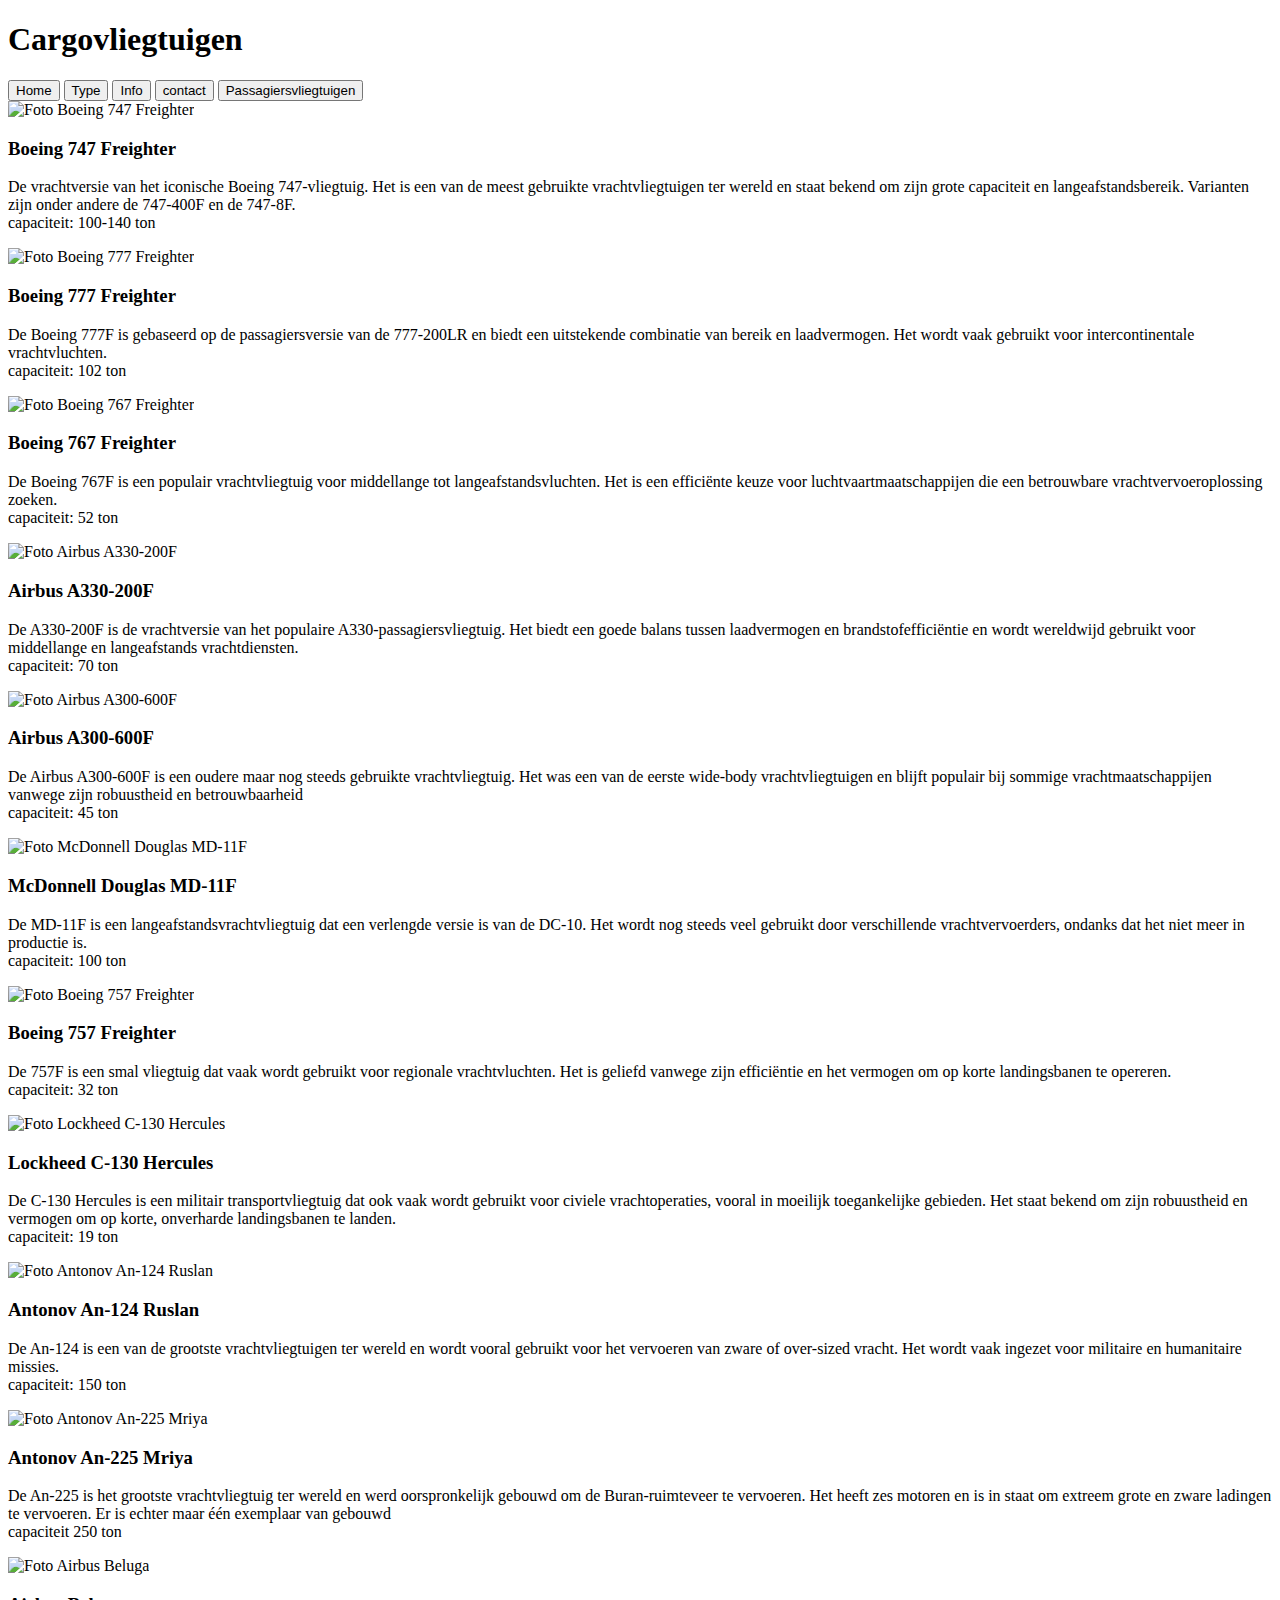
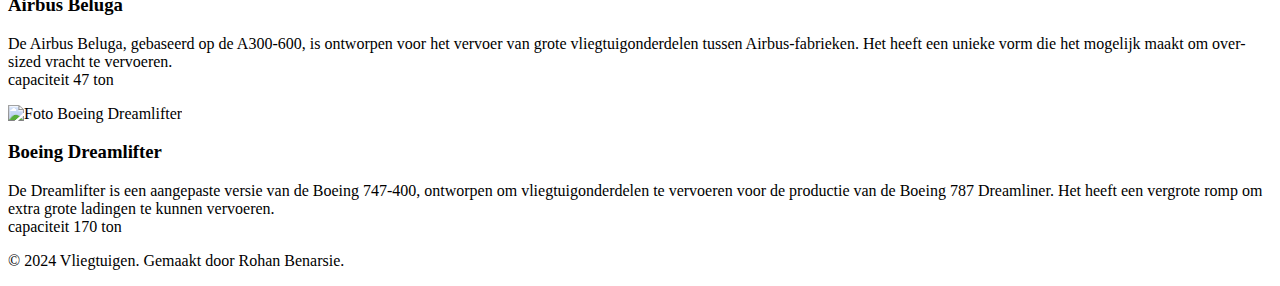
==== Cargovliegtuigen.html @ bac1a680 "code toegevoegd in passagiersvliegtuigen.html en cargovliegtuigen.html" ====
<!DOCTYPE html>
<html lang="nl">
<head>
    <meta charset="UTF-8">
    <meta name="viewport" content="width=device-width, initial-scale=1.0">
    <title>Vliegtuigen</title>
    <link rel="stylesheet" href="style.css">
</head>
<body class="passenger-page">

    <header>
    <h1>Cargovliegtuigen</h1>
    </header>

    <nav>
        <button onclick="window.location.href='index.html'">Home</button>
        <button onclick="window.location.href='type.html'">Type</button>
        <button onclick="window.location.href='info.html'">Info</button>
        <button onclick="window.location.href='contact.html'">contact</button>
        <button onclick="window.location.href='passagiersvliegtuigen.html'">Passagiersvliegtuigen</button>

    </nav>
    <main>
        <section class="photo-text-section">
            <div class="photo-text-block">
                <img src="images/747freighter.jpeg" alt="Foto Boeing 747 Freighter ">
                <div class="text-block">
                    <h3>Boeing 747 Freighter </h3>
                    <p>De vrachtversie van het iconische Boeing 747-vliegtuig. Het is een van de meest gebruikte vrachtvliegtuigen ter wereld en staat bekend om zijn grote capaciteit en langeafstandsbereik. Varianten zijn onder andere de 747-400F en de 747-8F.<br>
                    capaciteit: 100-140 ton</p>
                </div>
            </div>
            <div class="photo-text-block">
                <img src="images/777freighter.jpeg" alt="Foto Boeing 777 Freighter">
                <div class="text-block">
                    <h3>Boeing 777 Freighter</h3>
                    <p>De Boeing 777F is gebaseerd op de passagiersversie van de 777-200LR en biedt een uitstekende combinatie van bereik en laadvermogen. Het wordt vaak gebruikt voor intercontinentale vrachtvluchten.<br>
                    capaciteit: 102 ton</p>
                </div>
            </div>
            <div class="photo-text-block">
                <img src="images/767freighter.jpeg" alt="Foto Boeing 767 Freighter ">
                <div class="text-block">
                    <h3>Boeing 767 Freighter </h3>
                    <p>De Boeing 767F is een populair vrachtvliegtuig voor middellange tot langeafstandsvluchten. Het is een efficiënte keuze voor luchtvaartmaatschappijen die een betrouwbare vrachtvervoeroplossing zoeken.<br>
                    capaciteit: 52 ton</p>
                </div>
            </div>
            <div class="photo-text-block">
                <img src="images/a330f.jpeg" alt="Foto Airbus A330-200F">
                <div class="text-block">
                    <h3>Airbus A330-200F</h3>
                    <p> De A330-200F is de vrachtversie van het populaire A330-passagiersvliegtuig. Het biedt een goede balans tussen laadvermogen en brandstofefficiëntie en wordt wereldwijd gebruikt voor middellange en langeafstands vrachtdiensten.<br>
                    capaciteit: 70 ton</p>
                </div>
            </div>
        </section>

        <section class="photo-text-section">
            <div class="photo-text-block">
                <img src="images/a300f.jpeg" alt="Foto Airbus A300-600F">
                <div class="text-block">
                    <h3>Airbus A300-600F</h3>
                    <p>De Airbus A300-600F is een oudere maar nog steeds gebruikte vrachtvliegtuig. Het was een van de eerste wide-body vrachtvliegtuigen en blijft populair bij sommige vrachtmaatschappijen vanwege zijn robuustheid en betrouwbaarheid<br>
                    capaciteit: 45 ton</p>
                </div>
            </div>
            <div class="photo-text-block">
                <img src="images/md11.jpeg" alt="Foto McDonnell Douglas MD-11F">
                <div class="text-block">
                    <h3>McDonnell Douglas MD-11F</h3>
                    <p>De MD-11F is een langeafstandsvrachtvliegtuig dat een verlengde versie is van de DC-10. Het wordt nog steeds veel gebruikt door verschillende vrachtvervoerders, ondanks dat het niet meer in productie is.<br>
                    capaciteit: 100 ton</p>
                </div>
            </div>
            <div class="photo-text-block">
                <img src="images/757.jpeg" alt="Foto Boeing 757 Freighter ">
                <div class="text-block">
                    <h3>Boeing 757 Freighter </h3>
                    <p>De 757F is een smal vliegtuig dat vaak wordt gebruikt voor regionale vrachtvluchten. Het is geliefd vanwege zijn efficiëntie en het vermogen om op korte landingsbanen te opereren.<br>
                    capaciteit: 32 ton</p>
                </div>
            </div>
            <div class="photo-text-block">
                <img src="images/c130.jpeg" alt="Foto Lockheed C-130 Hercules">
                <div class="text-block">
                    <h3>Lockheed C-130 Hercules</h3>
                    <p> De C-130 Hercules is een militair transportvliegtuig dat ook vaak wordt gebruikt voor civiele vrachtoperaties, vooral in moeilijk toegankelijke gebieden. Het staat bekend om zijn robuustheid en vermogen om op korte, onverharde landingsbanen te landen.<br>
                    capaciteit: 19 ton</p>
                </div>
            </div>
        </section>

       <section class="photo-text-section">
            <div class="photo-text-block">
                <img src="images/Antonov124.jpeg" alt="Foto  Antonov An-124 Ruslan">
                <div class="text-block">
                    <h3> Antonov An-124 Ruslan</h3>
                    <p> De An-124 is een van de grootste vrachtvliegtuigen ter wereld en wordt vooral gebruikt voor het vervoeren van zware of over-sized vracht. Het wordt vaak ingezet voor militaire en humanitaire missies.<br>
                    capaciteit: 150 ton</p>
                </div>
            </div>
            <div class="photo-text-block">
                <img src="images/Antanov125.jpeg" alt="Foto Antonov An-225 Mriya">
                <div class="text-block">
                    <h3>Antonov An-225 Mriya</h3>
                    <p>De An-225 is het grootste vrachtvliegtuig ter wereld en werd oorspronkelijk gebouwd om de Buran-ruimteveer te vervoeren. Het heeft zes motoren en is in staat om extreem grote en zware ladingen te vervoeren. Er is echter maar één exemplaar van gebouwd<br>
                    capaciteit  250 ton</p>
                </div>
            </div>
            <div class="photo-text-block">
                <img src="images/beluga.jpeg" alt="Foto Airbus Beluga">
                <div class="text-block">
                    <h3>Airbus Beluga</h3>
                    <p>De Airbus Beluga, gebaseerd op de A300-600, is ontworpen voor het vervoer van grote vliegtuigonderdelen tussen Airbus-fabrieken. Het heeft een unieke vorm die het mogelijk maakt om over-sized vracht te vervoeren.<br>
                    capaciteit  47 ton</p>
                </div>
            </div>
            <div class="photo-text-block">
                <img src="images/dreamlifter.jpeg" alt="Foto Boeing Dreamlifter">
                <div class="text-block">
                    <h3>Boeing Dreamlifter</h3>
                    <p>De Dreamlifter is een aangepaste versie van de Boeing 747-400, ontworpen om vliegtuigonderdelen te vervoeren voor de productie van de Boeing 787 Dreamliner. Het heeft een vergrote romp om extra grote ladingen te kunnen vervoeren.<br>
                    capaciteit  170 ton</p>
                </div>
            </div>
        </section>
    </main>
    <footer>
        <p>&copy; 2024 Vliegtuigen. Gemaakt door Rohan Benarsie.</p>
    </footer>
</body>
</html>
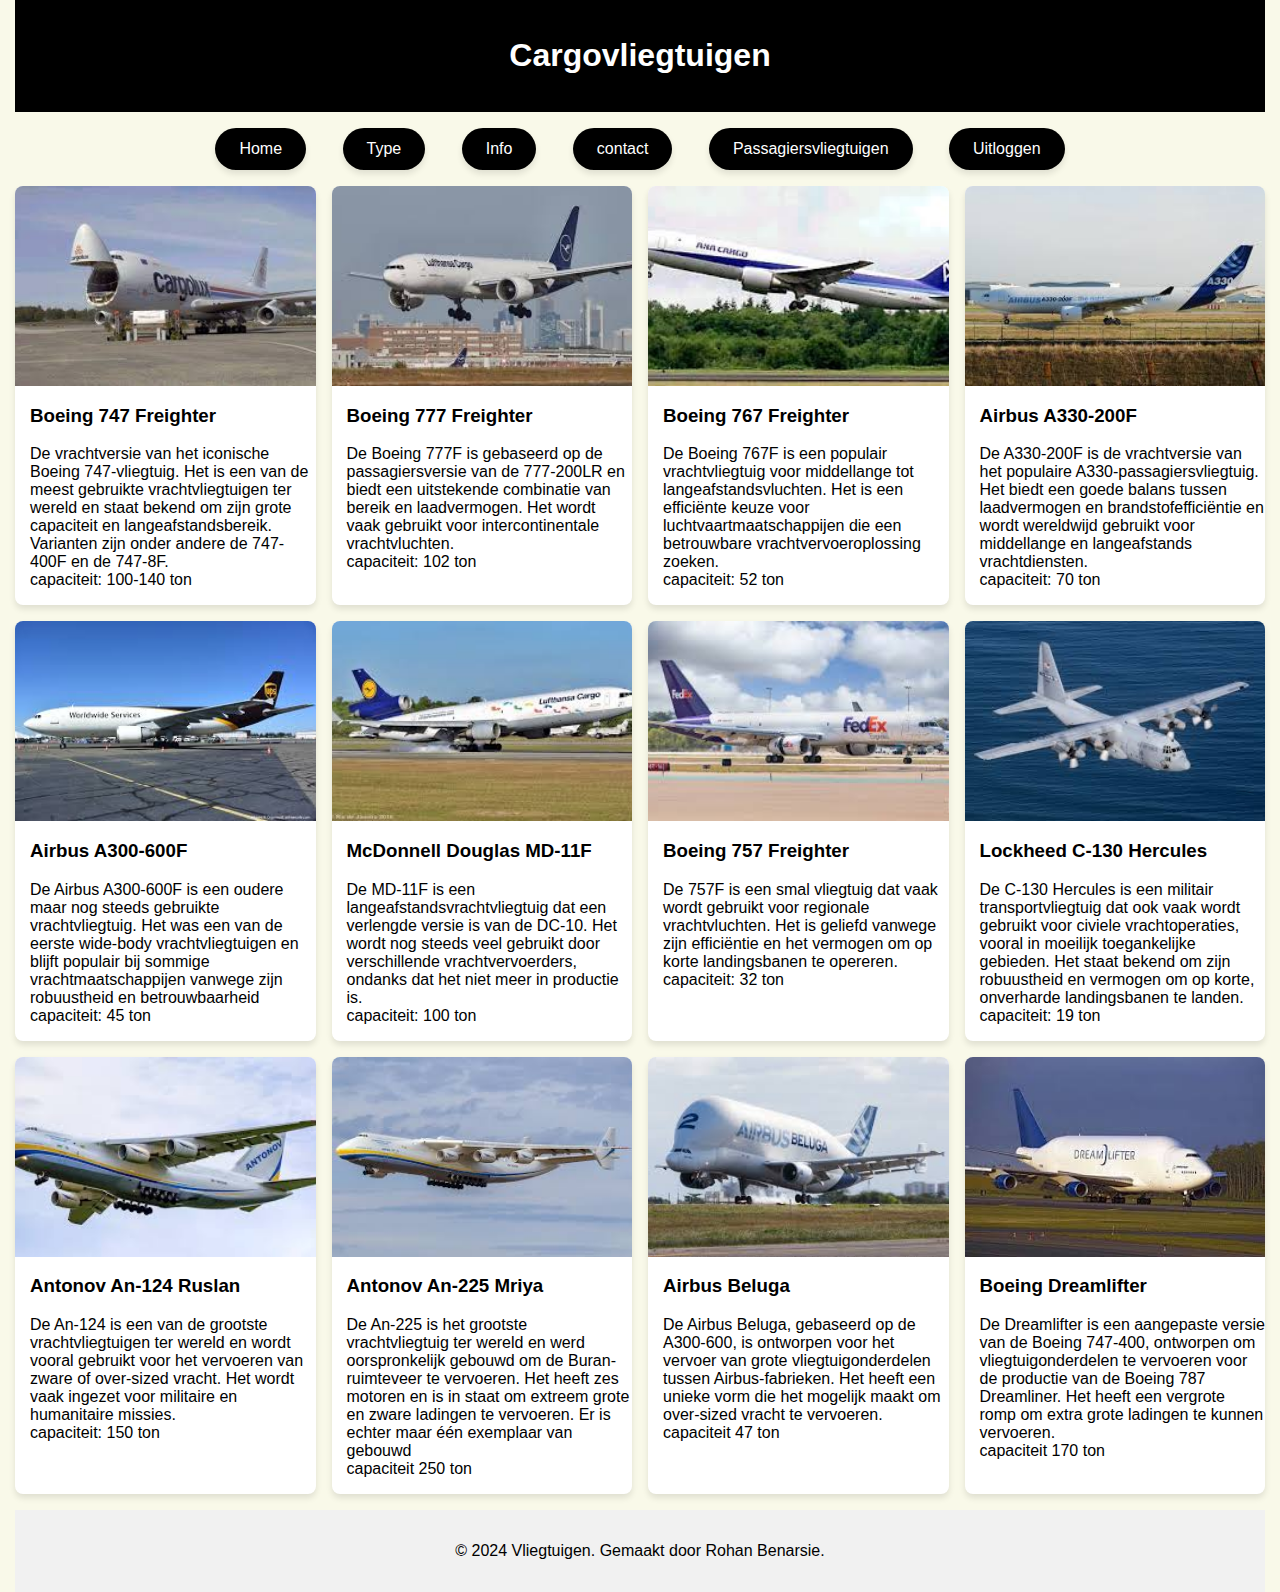
==== commit 6757d461: "de uitlog knop overal toegevoegd" ====
--- a/Cargovliegtuigen.html
+++ b/Cargovliegtuigen.html
@@ -18,6 +18,7 @@
         <button onclick="window.location.href='info.html'">Info</button>
         <button onclick="window.location.href='contact.html'">contact</button>
         <button onclick="window.location.href='passagiersvliegtuigen.html'">Passagiersvliegtuigen</button>
+        <button onclick="window.location.href='login.php'">Uitloggen</button>
 
     </nav>
     <main>
--- a/style.css
+++ b/style.css
@@ -0,0 +1,361 @@
+body {
+    font-family: Arial, sans-serif;
+    margin: 0;
+    padding: 0;
+    background-color: #f9f9e9;
+    overflow-x: hidden;
+}
+
+header {
+    background: black;
+    color: white;
+    text-align: center;
+    padding: 1rem;
+}
+
+nav {
+    position: sticky;
+    top: 0;
+    background: #f9f9e9;
+    color: white;
+    text-align: center;
+    padding: 1rem;
+    z-index: 1000; 
+    transition: transform 0.3s ease, box-shadow 0.3s ease;
+}
+
+nav.sticky {
+    transform: translateY(0);
+    box-shadow: 0 4px 8px rgba(0, 0, 0, 0.2);
+}
+
+nav.scrolled {
+    transform: translateY(-50px);
+    box-shadow: none;
+}
+
+nav button {
+    font-size: 1rem;
+    margin: 0 1rem;
+    padding: 0.75rem 1.5rem;
+    cursor: pointer;
+    border: none;
+    border-radius: 25px;
+    background-color: black;
+    color: white;
+    transition: background-color 0.3s ease, transform 0.3s ease;
+    box-shadow: 0px 4px 6px rgba(0, 0, 0, 0.1);
+}
+
+nav button:hover {
+    background-color: #0056b3;
+    transform: translateY(-2px);
+}
+
+.info-test {
+    text-align: center;
+    margin: 2rem auto;
+    max-width: 1200px; 
+}
+
+.photo-gallery {
+    text-align: center;
+    position: relative;
+    margin: 0 auto;
+    max-width: 1200px; 
+}
+
+.horizontal-photo {
+    width: 100%;
+    max-width: 1200px;
+    margin: 0 auto;
+    display: block;
+}
+
+.side-photos {
+    display: flex;
+    justify-content: center;
+    gap: 1rem;
+    margin-top: 1rem;
+}
+
+.side-photo {
+    width: 33%; 
+    max-width: 400px;
+    height: auto;
+    display: block;
+}
+
+.content-section {
+    padding: 1rem;
+    text-align: center;
+}
+
+.content-container {
+    display: flex;
+    flex-direction: column;
+    align-items: center;
+    margin-top: 1rem;
+}
+
+.fotolinksboven {
+    max-width: 100%;
+    width: 500px;
+    height: auto;
+    margin-bottom: 1rem;
+    border-radius: 10px;
+}
+
+.text-container {
+    text-align: center;
+}
+
+.info-button {
+    margin-top: 1rem;
+    padding: 0.75rem 1.5rem;
+    cursor: pointer;
+    border: none;
+    border-radius: 25px;
+    background-color: black;
+    color: white;
+    transition: background-color 0.3s ease, transform 0.3s ease;
+    box-shadow: 0px 4px 6px rgba(0, 0, 0, 0.1);
+}
+
+.info-button:hover {
+    background-color: #0056b3;
+    transform: translateY(-2px);
+}
+
+main.grid-container {
+    display: grid;
+    grid-template-columns: repeat(3, 1fr);
+    grid-template-rows: repeat(2, 1fr);
+    gap: 1rem;
+    padding: 1rem;
+    height: 80vh;
+    position: relative;
+}
+
+.faq-answer p {
+    font-size: 0.9rem;
+}
+
+.faq-item {
+    margin-bottom: 20px;
+    padding: 20px;
+    border: 1px solid #ddd;
+    background-color: #f9f9f9;
+}
+
+.faq-question {
+    font-size: 1.2em;
+    margin-bottom: 10px;
+}
+
+.faq-answer {
+    font-size: 1em;
+    line-height: 1.6em;
+}
+
+.item1 {
+    grid-column: 1 / 2;
+    grid-row: 1 / 2;
+}
+
+.item2 {
+    grid-column: 3 / 4;
+    grid-row: 1 / 2;
+}
+
+.item3 {
+    grid-column: 1 / 2;
+    grid-row: 2 / 3;
+}
+
+.item4 {
+    grid-column: 3 / 4;
+    grid-row: 2 / 3;
+}
+
+.item5 {
+    grid-column: 2 / 3;
+    grid-row: 1 / 2;
+}
+
+.item6 {
+    grid-column: 2 / 3;
+    grid-row: 2 / 3;
+}
+
+footer {
+    text-align: center;
+    padding: 1rem;
+    background-color: #f1f1f1;
+}
+
+.photo-text-section {
+    display: flex;
+    flex-wrap: wrap;
+    gap: 1rem;
+    justify-content: space-between;
+}
+
+.photo-text-block {
+    flex: 1 1 calc(25% - 1rem);
+    box-sizing: border-box;
+    background-color: white;
+    border-radius: 8px;
+    box-shadow: 0px 4px 6px rgba(0, 0, 0, 0.1);
+    overflow: hidden;
+    margin-bottom: 1rem;
+}
+
+body.passenger-page {
+    margin-left: 15px;
+    margin-right: 15px;
+}
+
+.text-block p {
+    margin-left: 15px; 
+}
+
+.text-block h3 {
+    margin-left: 15px; 
+}
+
+.photo-text-block img {
+    width: 100%;
+    height: 200px;
+    object-fit: cover;
+    display: block;
+}
+
+.photo-text-block:hover img {
+    transform: scale(1.05);
+    box-shadow: 0px 8px 15px rgba(0, 0, 0, 0.3);
+}
+
+#contact {
+    display: flex;
+    align-items: center;
+    justify-content: center;
+    min-height: 100vh;
+    padding: 2rem 0;
+    background-color: #fcf2e8;
+}
+
+#contact .container {
+    display: flex;
+    flex-direction: column;
+    align-items: center;
+    width: 100%;
+    max-width: 600px;
+    background-color: #fff;
+    padding: 2rem;
+    box-shadow: 0 0 10px rgba(0, 0, 0, 0.1);
+    border-radius: 8px;
+}
+
+#contact form {
+    width: 50%;
+    display: flex;
+    flex-direction: column;
+    margin-right: 25px;
+    margin-left: 25px;
+}
+
+.form-group {
+    display: flex;
+    flex-direction: column;
+    margin-bottom: 20px;
+}
+
+.form-group label {
+    margin-bottom: 5px;
+    font-weight: bold;
+}
+
+.form-group input,
+.form-group select,
+.form-group textarea {
+    width: 100%;
+    padding: 15px;
+    font-size: 18px;
+    border: 1px solid #ccc;
+    border-radius: 4px;
+}
+
+.form-group textarea {
+    resize: vertical;
+    min-height: 100px;
+}
+
+button[type="submit"] {
+    width: 100%;
+    padding: 15px;
+    font-size: 18px;
+    background-color: #333;
+    color: white;
+    border: none;
+    border-radius: 4px;
+    cursor: pointer;
+    transition: background-color 0.3s ease;
+}
+
+button[type="submit"]:hover {
+    background-color: #555;
+}
+
+.sidebar {
+    background-color: black;
+    color: white;
+    padding: 1rem;
+    position: fixed;
+    top: 0;
+    left: 0;
+    width: 150px; 
+    height: 100%;
+    display: flex;
+    flex-direction: column;
+    justify-content: center;
+    align-items: center;
+    overflow-y: auto;
+    z-index: 1000; 
+}
+
+.sidebar button {
+    width: 100%;
+    padding: 0.75rem;
+    margin-bottom: 0.5rem;
+    background-color: #555; 
+    color: white;
+    border: none;
+    border-radius: 5px;
+    cursor: pointer;
+    transition: background-color 0.3s ease;
+    text-align: center;
+}
+
+.sidebar button:hover {
+    background: #d1d1d1;
+}
+
+.main-content {
+    margin-left: 170px; 
+    padding: 1rem;
+}
+
+.section {
+    margin-bottom: 2rem;
+    padding-left: 10px;
+    max-width: 1200px;
+}
+
+p {
+    margin-bottom: 1rem;
+}
+
+body.passenger-page {
+    margin-left: 15px;
+}
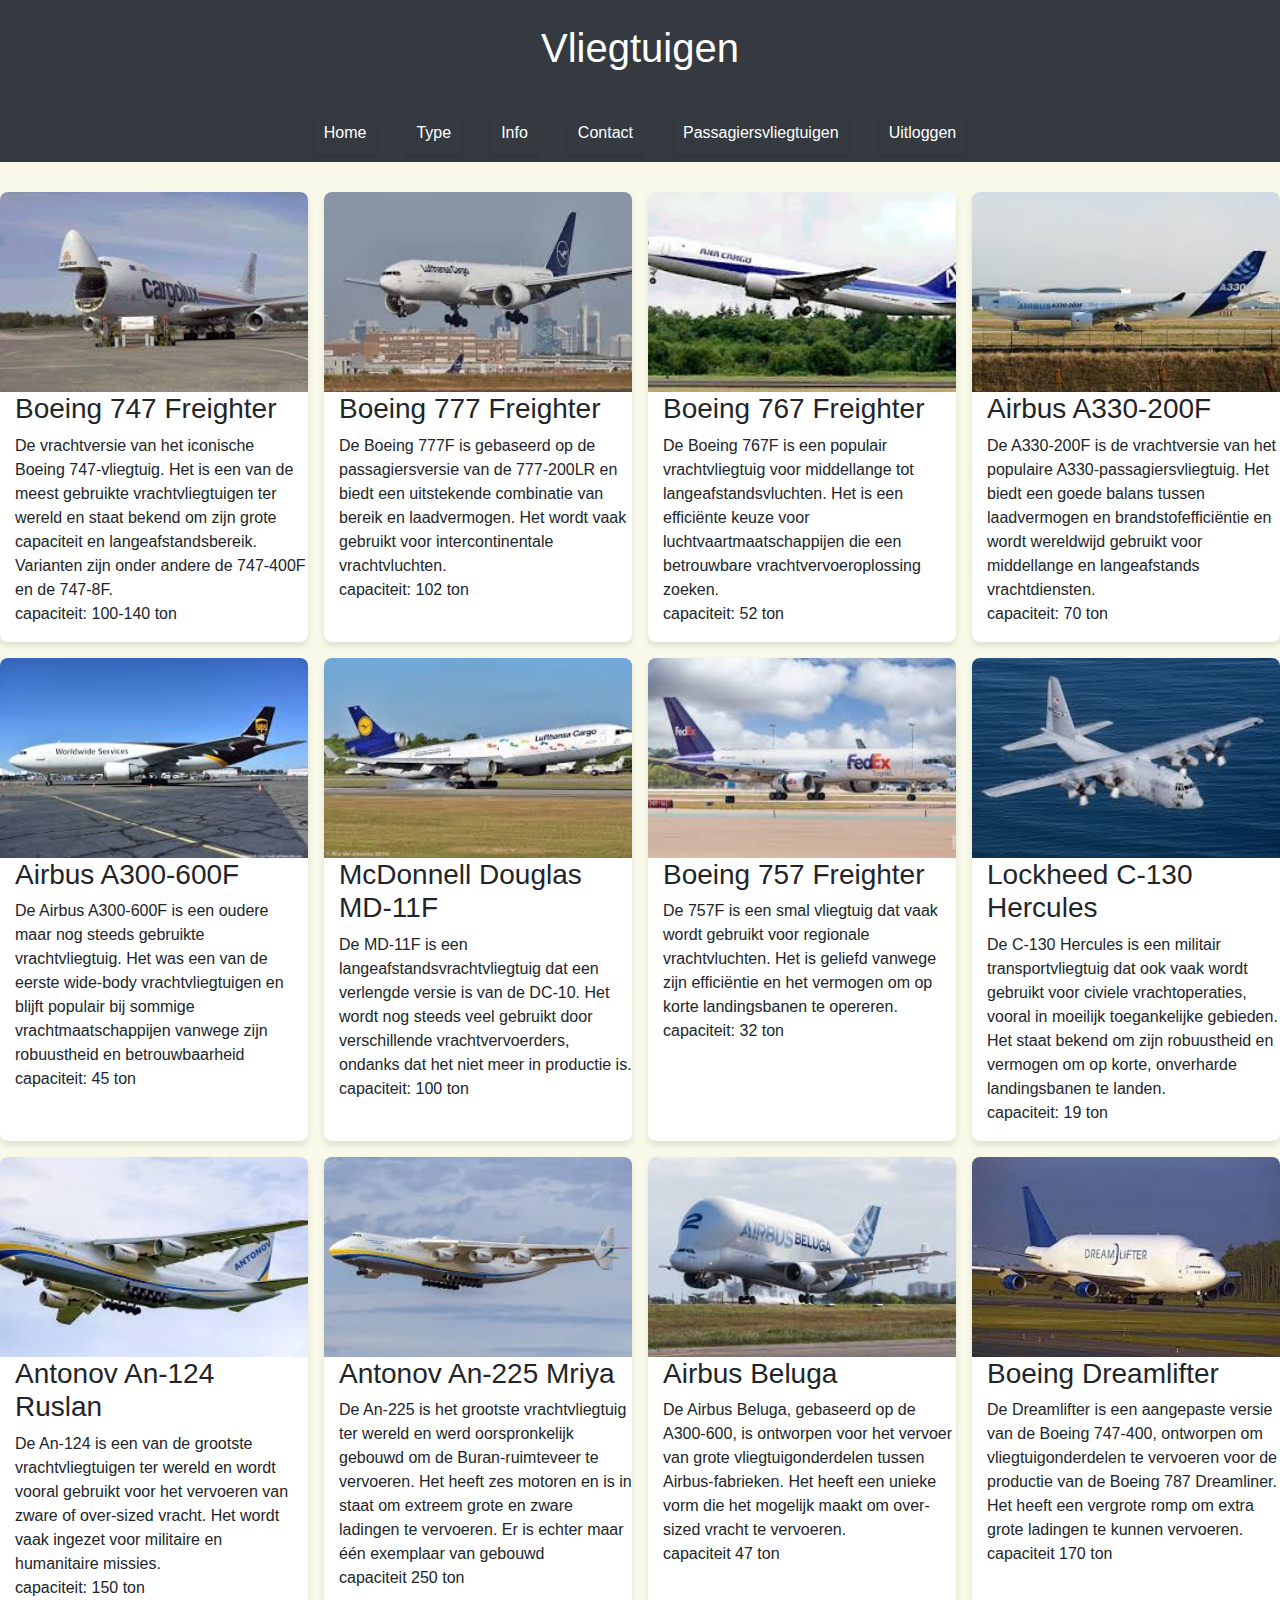
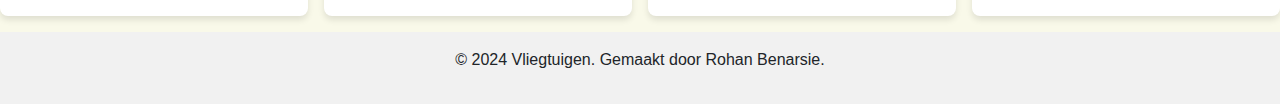
==== commit f0d035ed: "add alle files and its all responsive" ====
--- a/Cargovliegtuigen.html
+++ b/Cargovliegtuigen.html
@@ -3,23 +3,45 @@
 <head>
     <meta charset="UTF-8">
     <meta name="viewport" content="width=device-width, initial-scale=1.0">
-    <title>Vliegtuigen</title>
+    <title>Cargovliegtuigen</title>
+    <!-- Bootstrap CSS -->
+    <link rel="stylesheet" href="https://stackpath.bootstrapcdn.com/bootstrap/4.5.2/css/bootstrap.min.css">
     <link rel="stylesheet" href="style.css">
+    <script src="scripts.js" defer></script>
 </head>
-<body class="passenger-page">
-
-    <header>
-    <h1>Cargovliegtuigen</h1>
+<body>
+    <header class="bg-dark text-white text-center py-4">
+        <h1>Vliegtuigen</h1>
     </header>
 
-    <nav>
-        <button onclick="window.location.href='index.html'">Home</button>
-        <button onclick="window.location.href='type.html'">Type</button>
-        <button onclick="window.location.href='info.html'">Info</button>
-        <button onclick="window.location.href='contact.html'">contact</button>
-        <button onclick="window.location.href='passagiersvliegtuigen.html'">Passagiersvliegtuigen</button>
-        <button onclick="window.location.href='login.php'">Uitloggen</button>
-
+    <nav class="navbar navbar-expand-lg navbar-light bg-dark sticky-top">
+        <div class="container">
+            <button class="navbar-toggler" type="button" data-toggle="collapse" data-target="#navbarNav" aria-controls="navbarNav" aria-expanded="false" aria-label="Toggle navigation">
+                <span class="navbar-toggler-icon"></span>
+            </button>
+            <div class="collapse navbar-collapse justify-content-center" id="navbarNav">
+                <ul class="navbar-nav">
+                    <li class="nav-item">
+                        <button class="nav-link btn text-white" onclick="window.location.href='index.html'">Home</button>
+                    </li>
+                    <li class="nav-item">
+                        <button class="nav-link btn text-white" onclick="window.location.href='type.html'">Type</button>
+                    </li>
+                    <li class="nav-item">
+                        <button class="nav-link btn text-white" onclick="window.location.href='info.html'">Info</button>
+                    </li>
+                    <li class="nav-item">
+                        <button class="nav-link btn text-white" onclick="window.location.href='contact.html'">Contact</button>
+                    </li>
+                    <li class="nav-item">
+                        <button class="nav-link btn text-white" onclick="window.location.href='Passagiersvliegtuigen.html'">Passagiersvliegtuigen</button>
+                    </li>
+                    <li class="nav-item">
+                        <button class="nav-link btn text-white" onclick="window.location.href='login.php'">Uitloggen</button>
+                    </li>
+                </ul>
+            </div>
+        </div>
     </nav>
     <main>
         <section class="photo-text-section">
@@ -130,5 +152,9 @@
     <footer>
         <p>&copy; 2024 Vliegtuigen. Gemaakt door Rohan Benarsie.</p>
     </footer>
+        <!-- Bootstrap JS, Popper.js, jQuery -->
+        <script src="https://code.jquery.com/jquery-3.5.1.slim.min.js"></script>
+        <script src="https://cdn.jsdelivr.net/npm/@popperjs/core@2.9.2/dist/umd/popper.min.js"></script>
+        <script src="https://stackpath.bootstrapcdn.com/bootstrap/4.5.2/js/bootstrap.min.js"></script>
 </body>
 </html>--- a/style.css
+++ b/style.css
@@ -13,25 +13,20 @@
     padding: 1rem;
 }
 
+/* Navigatie */
 nav {
     position: sticky;
     top: 0;
     background: #f9f9e9;
-    color: white;
-    text-align: center;
-    padding: 1rem;
-    z-index: 1000; 
+    text-align: center;
+    padding: 1rem;
+    z-index: 1000;
     transition: transform 0.3s ease, box-shadow 0.3s ease;
 }
 
 nav.sticky {
     transform: translateY(0);
     box-shadow: 0 4px 8px rgba(0, 0, 0, 0.2);
-}
-
-nav.scrolled {
-    transform: translateY(-50px);
-    box-shadow: none;
 }
 
 nav button {
@@ -52,17 +47,18 @@
     transform: translateY(-2px);
 }
 
+/* Secties en afbeeldingen */
 .info-test {
     text-align: center;
     margin: 2rem auto;
-    max-width: 1200px; 
+    max-width: 1200px;
 }
 
 .photo-gallery {
     text-align: center;
     position: relative;
     margin: 0 auto;
-    max-width: 1200px; 
+    max-width: 1200px;
 }
 
 .horizontal-photo {
@@ -80,7 +76,7 @@
 }
 
 .side-photo {
-    width: 33%; 
+    width: 33%;
     max-width: 400px;
     height: auto;
     display: block;
@@ -110,6 +106,7 @@
     text-align: center;
 }
 
+/* Knoppen */
 .info-button {
     margin-top: 1rem;
     padding: 0.75rem 1.5rem;
@@ -127,6 +124,7 @@
     transform: translateY(-2px);
 }
 
+/* Grid container voor FAQ */
 main.grid-container {
     display: grid;
     grid-template-columns: repeat(3, 1fr);
@@ -158,42 +156,18 @@
     line-height: 1.6em;
 }
 
-.item1 {
-    grid-column: 1 / 2;
-    grid-row: 1 / 2;
-}
-
-.item2 {
-    grid-column: 3 / 4;
-    grid-row: 1 / 2;
-}
-
-.item3 {
-    grid-column: 1 / 2;
-    grid-row: 2 / 3;
-}
-
-.item4 {
-    grid-column: 3 / 4;
-    grid-row: 2 / 3;
-}
-
-.item5 {
-    grid-column: 2 / 3;
-    grid-row: 1 / 2;
-}
-
-.item6 {
-    grid-column: 2 / 3;
-    grid-row: 2 / 3;
-}
-
+.item1, .item2, .item5, .item6 {
+    grid-column: span 2;
+}
+
+/* Footer */
 footer {
     text-align: center;
     padding: 1rem;
     background-color: #f1f1f1;
 }
 
+/* Responsieve secties */
 .photo-text-section {
     display: flex;
     flex-wrap: wrap;
@@ -211,17 +185,9 @@
     margin-bottom: 1rem;
 }
 
-body.passenger-page {
+/* Foto tekst-blokken */
+.text-block p, .text-block h3 {
     margin-left: 15px;
-    margin-right: 15px;
-}
-
-.text-block p {
-    margin-left: 15px; 
-}
-
-.text-block h3 {
-    margin-left: 15px; 
 }
 
 .photo-text-block img {
@@ -236,6 +202,7 @@
     box-shadow: 0px 8px 15px rgba(0, 0, 0, 0.3);
 }
 
+/* Contact sectie */
 #contact {
     display: flex;
     align-items: center;
@@ -258,13 +225,14 @@
 }
 
 #contact form {
-    width: 50%;
+    width: 100%;
     display: flex;
     flex-direction: column;
     margin-right: 25px;
     margin-left: 25px;
 }
 
+/* Formulierelementen */
 .form-group {
     display: flex;
     flex-direction: column;
@@ -276,9 +244,7 @@
     font-weight: bold;
 }
 
-.form-group input,
-.form-group select,
-.form-group textarea {
+.form-group input, .form-group select, .form-group textarea {
     width: 100%;
     padding: 15px;
     font-size: 18px;
@@ -307,6 +273,7 @@
     background-color: #555;
 }
 
+/* Sidebar */
 .sidebar {
     background-color: black;
     color: white;
@@ -314,21 +281,21 @@
     position: fixed;
     top: 0;
     left: 0;
-    width: 150px; 
+    width: 150px;
     height: 100%;
     display: flex;
     flex-direction: column;
     justify-content: center;
     align-items: center;
     overflow-y: auto;
-    z-index: 1000; 
+    z-index: 1000;
 }
 
 .sidebar button {
     width: 100%;
     padding: 0.75rem;
     margin-bottom: 0.5rem;
-    background-color: #555; 
+    background-color: #555;
     color: white;
     border: none;
     border-radius: 5px;
@@ -342,20 +309,90 @@
 }
 
 .main-content {
-    margin-left: 170px; 
-    padding: 1rem;
-}
-
+    margin-left: 170px;
+    padding: 1rem;
+}
+
+/* Secties */
 .section {
     margin-bottom: 2rem;
     padding-left: 10px;
     max-width: 1200px;
 }
 
-p {
-    margin-bottom: 1rem;
-}
-
-body.passenger-page {
-    margin-left: 15px;
-}
+.sticky-top {
+    position: sticky;
+    top: 0;
+    z-index: 1020;
+    margin-bottom: 30px;
+}
+
+
+/* Responsieve stijlen voor verschillende schermformaten */
+@media (max-width: 1024px) { /* Tablet */
+    .sidebar {
+        width: 120px;
+    }
+
+    .main-content {
+        margin-left: 140px;
+    }
+
+    nav button {
+        font-size: 0.9rem;
+        padding: 0.5rem 1rem;
+    }
+
+    .side-photo {
+        width: 50%;
+    }
+
+    .item1, .item2, .item5, .item6 {
+        grid-column: span 2;
+    }
+
+    #contact form {
+        width: 100%;
+        margin: 0;
+    }
+}
+
+@media (max-width: 768px) { /* Mobile */
+    nav {
+        padding: 0.5rem;
+    }
+
+    nav button {
+        font-size: 0.8rem;
+        padding: 0.5rem;
+        margin: 0.5rem 0;
+        width: 90%;
+    }
+
+    .side-photo {
+        width: 100%;
+        max-width: 100%;
+    }
+
+    .photo-text-block {
+        flex: 1 1 100%;
+    }
+
+    .content-container {
+        flex-direction: column;
+    }
+
+    .main-content {
+        margin-left: 0;
+        padding: 0.5rem;
+    }
+
+    footer {
+        padding: 0.5rem;
+    }
+
+    #contact form {
+        width: 100%;
+    }
+}
+ 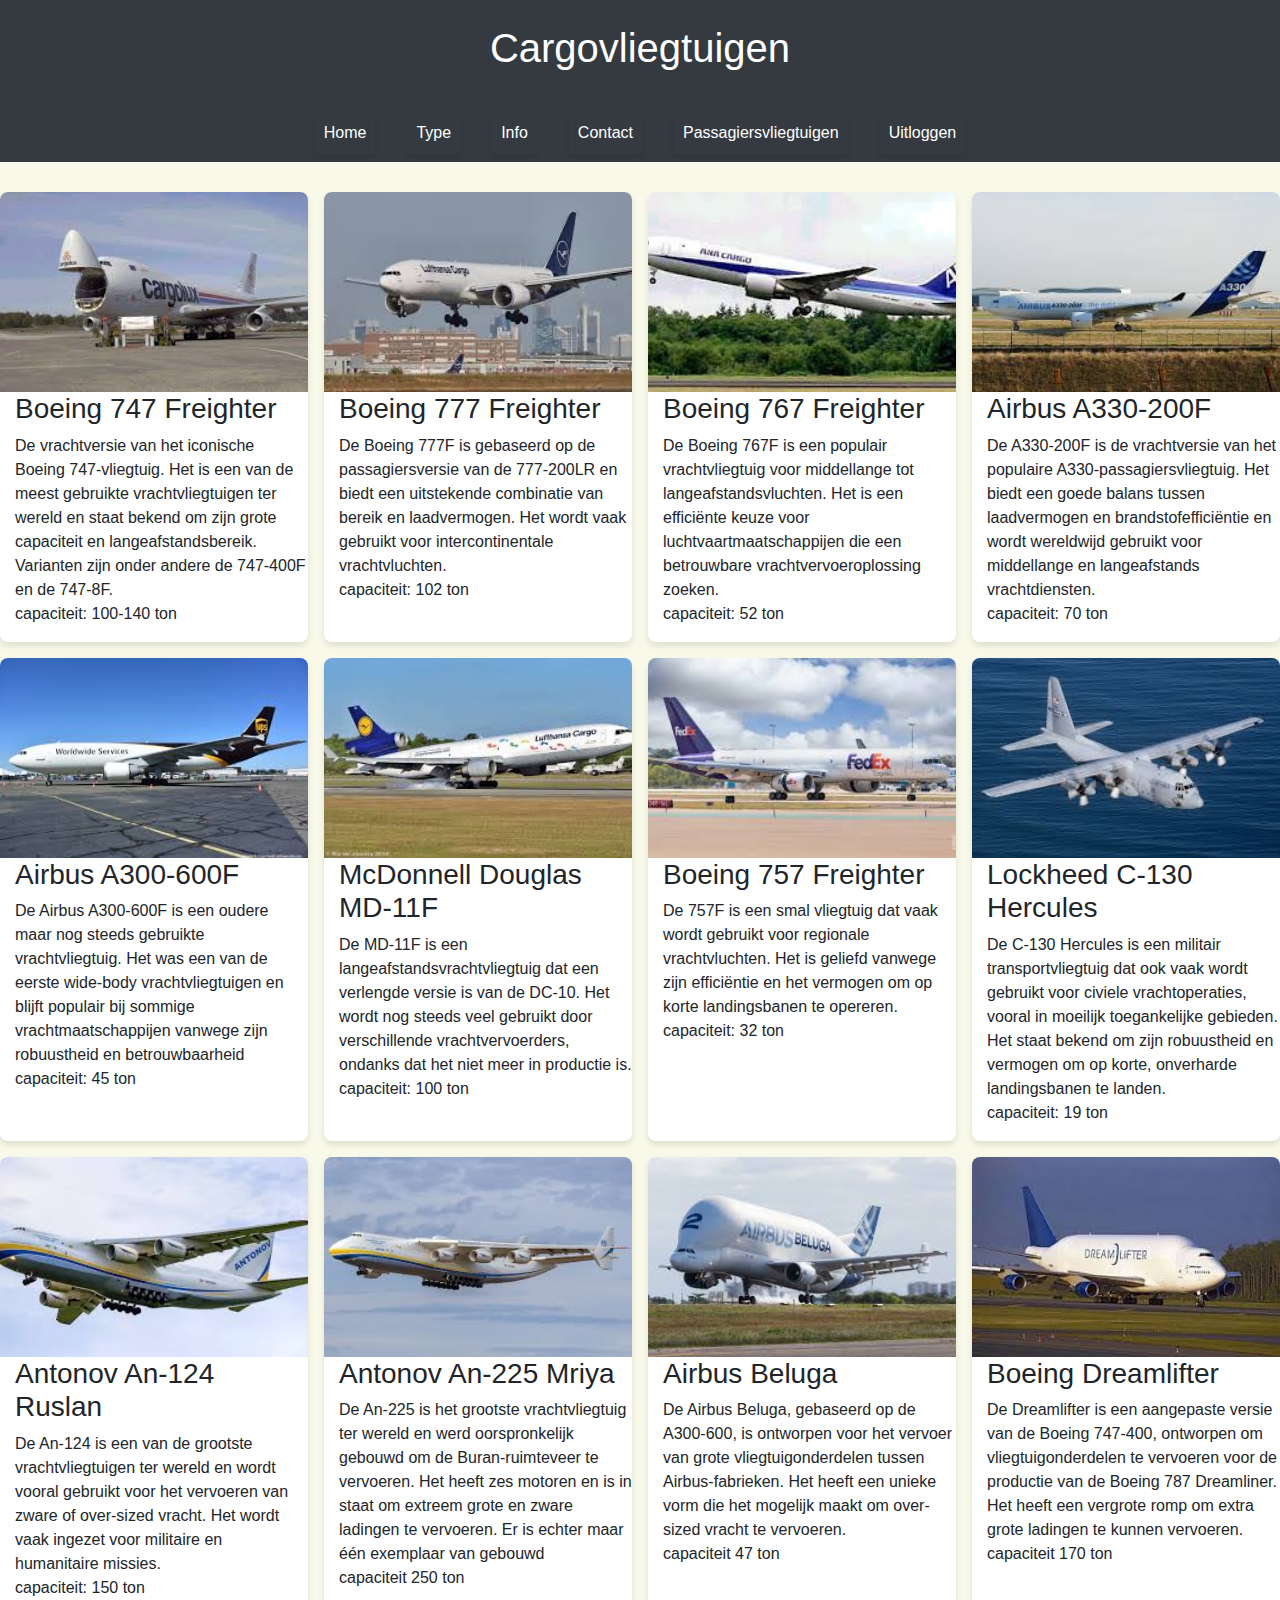
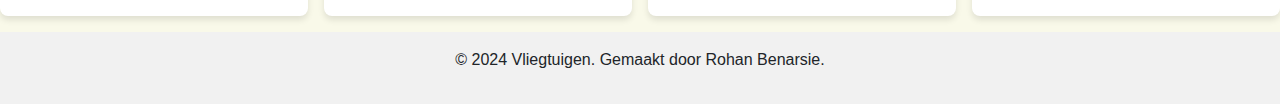
==== commit a147d50d: "alles is af en responsive en ik heb een REALISTAIE EN USER_STORY file gemaakt voor documentatie" ====
--- a/Cargovliegtuigen.html
+++ b/Cargovliegtuigen.html
@@ -11,7 +11,7 @@
 </head>
 <body>
     <header class="bg-dark text-white text-center py-4">
-        <h1>Vliegtuigen</h1>
+        <h1>Cargovliegtuigen</h1>
     </header>
 
     <nav class="navbar navbar-expand-lg navbar-light bg-dark sticky-top">
--- a/style.css
+++ b/style.css
@@ -330,8 +330,13 @@
 
 /* Responsieve stijlen voor verschillende schermformaten */
 @media (max-width: 1024px) { /* Tablet */
+    html, body {
+        overflow-y: auto;
+    }
+
     .sidebar {
         width: 120px;
+        overflow-y: auto; /* Zorg dat de sidebar ook scrollbaar blijft */
     }
 
     .main-content {
@@ -354,8 +359,11 @@
     #contact form {
         width: 100%;
         margin: 0;
-    }
-}
+        min-height: auto;
+    }
+}
+
+   
 
 @media (max-width: 768px) { /* Mobile */
     nav {
